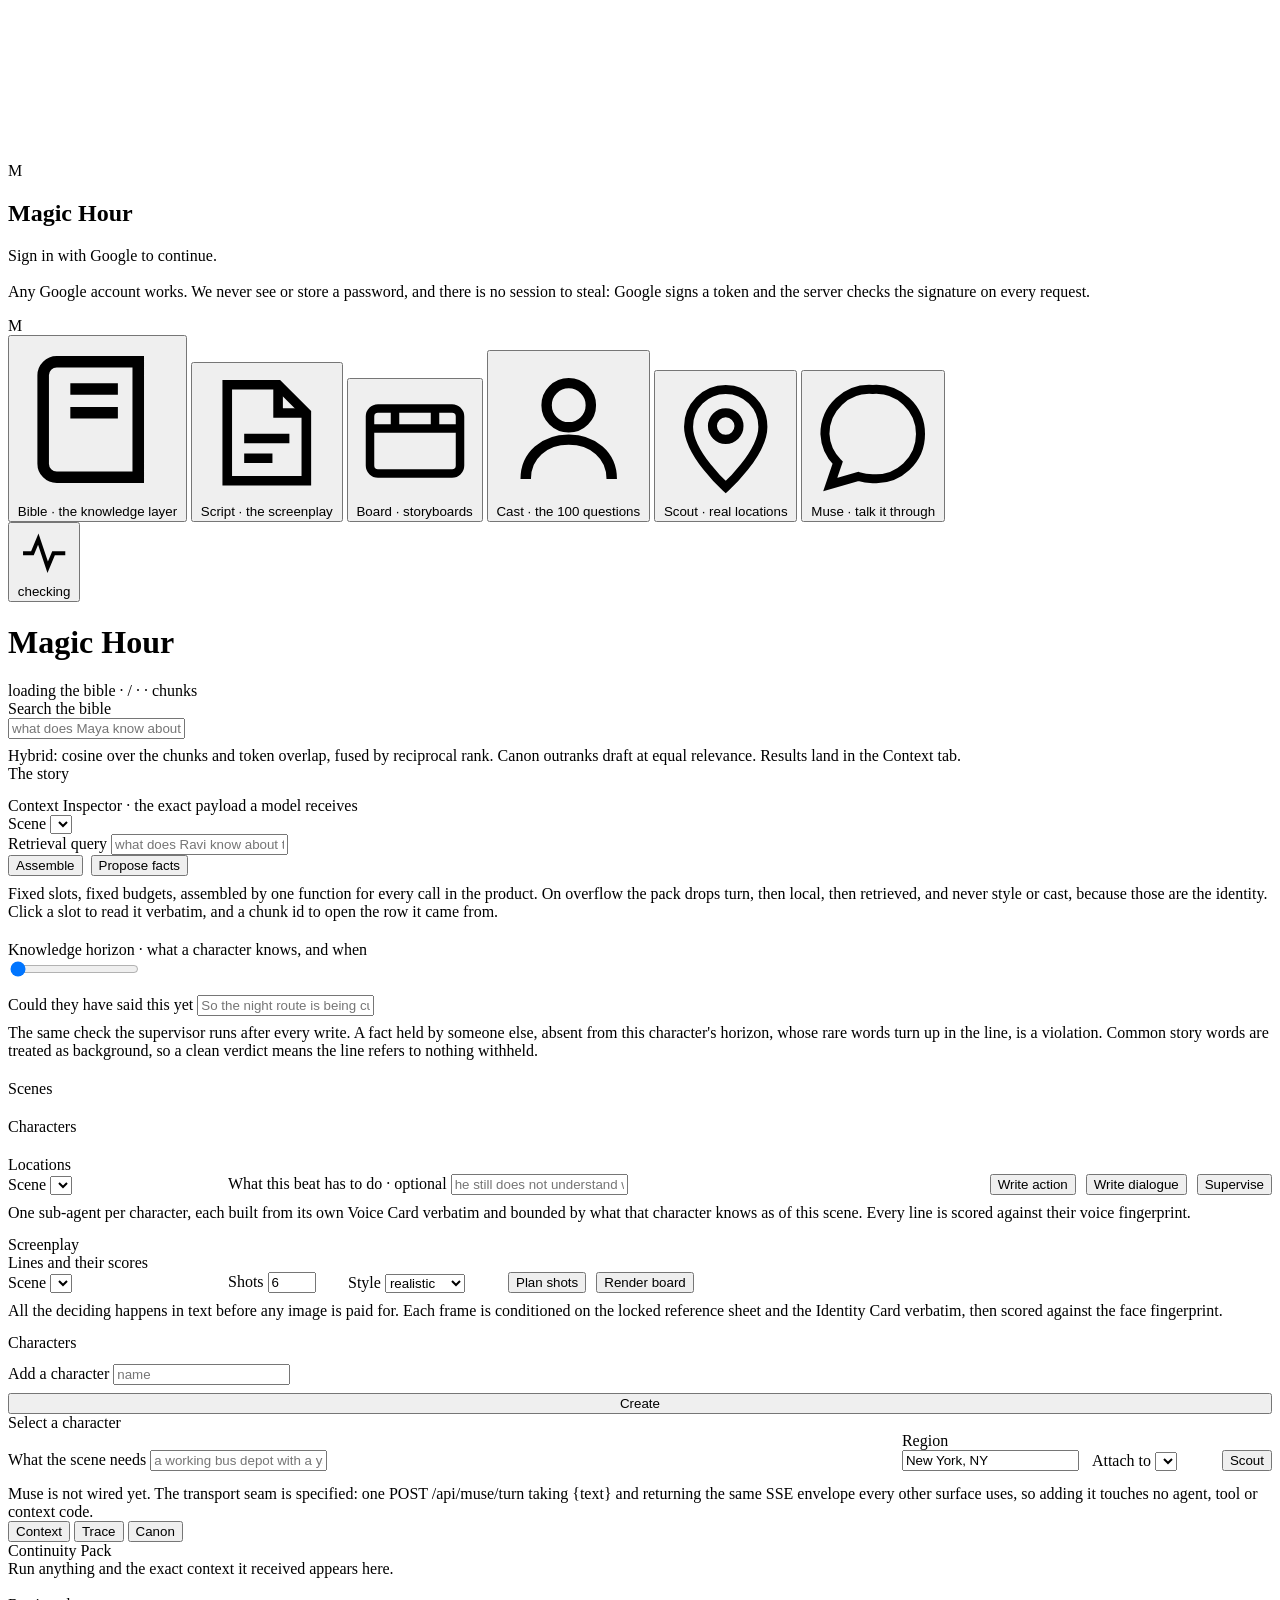
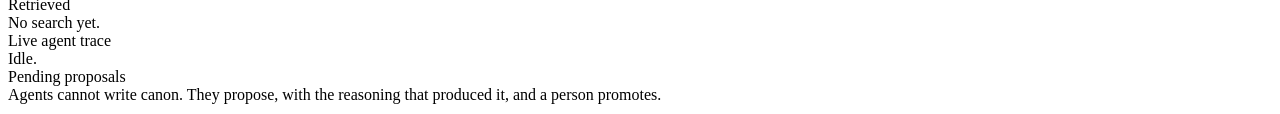
==== backend/app/static/index.html @ 06ef75f6 "Put the knowledge horizon on screen, and let anyone test a line against it The horizon had a working" ====
<!doctype html>
<html lang="en">
<head>
<meta charset="utf-8">
<meta name="viewport" content="width=1280">
<title>Magic Hour</title>
<link rel="stylesheet" href="/static/app.css">
<link rel="stylesheet" href="/static/bible.css">
</head>
<body>

<div id="field"></div>
<canvas id="stars"></canvas>

<!-- The sign in gate. Google only, no password field anywhere, because there is
     no password: Google signs an ID token and the server verifies it. Hidden
     entirely when GOOGLE_OAUTH_CLIENT_ID is unset, so the app still boots. -->
<div id="gate">
  <div class="gatecard">
    <div class="mark" style="margin:0 auto 18px">M</div>
    <h2>Magic Hour</h2>
    <p class="tiny muted" id="gateMsg">Sign in with Google to continue.</p>
    <div id="gbtn"></div>
    <p class="tiny faint" style="margin-top:18px">
      Any Google account works. We never see or store a password, and there is no
      session to steal: Google signs a token and the server checks the signature
      on every request.
    </p>
  </div>
</div>

<div id="shell">

  <!-- the rail. Six surfaces, one story bible. -->
  <nav id="rail">
    <div class="mark">M</div>
    <button class="tab on" data-s="bible" style="--tint:var(--bible)">
      <svg viewBox="0 0 24 24" fill="none" stroke="currentColor" stroke-width="1.7"><path d="M4 5.5A2 2 0 016 3.5h12v17H6a2 2 0 01-2-2z"/><path d="M8 7.5h7M8 11h7"/></svg>
      <span class="name">Bible · the knowledge layer</span>
    </button>
    <button class="tab" data-s="script" style="--tint:var(--script)">
      <svg viewBox="0 0 24 24" fill="none" stroke="currentColor" stroke-width="1.7"><path d="M5 3.5h9l5 5v12H5z"/><path d="M14 3.5v5h5M8 13h8M8 16.5h5"/></svg>
      <span class="name">Script · the screenplay</span>
    </button>
    <button class="tab" data-s="board" style="--tint:var(--board)">
      <svg viewBox="0 0 24 24" fill="none" stroke="currentColor" stroke-width="1.7"><rect x="3" y="5.5" width="18" height="13" rx="1.6"/><path d="M3 9.5h18M8 5.5v4M16 5.5v4"/></svg>
      <span class="name">Board · storyboards</span>
    </button>
    <button class="tab" data-s="cast" style="--tint:var(--cast)">
      <svg viewBox="0 0 24 24" fill="none" stroke="currentColor" stroke-width="1.7"><circle cx="12" cy="8.5" r="3.6"/><path d="M5 20.5c0-3.9 3.1-6.4 7-6.4s7 2.5 7 6.4"/></svg>
      <span class="name">Cast · the 100 questions</span>
    </button>
    <button class="tab" data-s="scout" style="--tint:var(--scout)">
      <svg viewBox="0 0 24 24" fill="none" stroke="currentColor" stroke-width="1.7"><path d="M12 21.5s7-6.3 7-11.4A7 7 0 005 10.1c0 5.1 7 11.4 7 11.4z"/><circle cx="12" cy="10" r="2.5"/></svg>
      <span class="name">Scout · real locations</span>
    </button>
    <button class="tab" data-s="muse" style="--tint:var(--muse)">
      <svg viewBox="0 0 24 24" fill="none" stroke="currentColor" stroke-width="1.7"><path d="M21 11.5a8.4 8.4 0 01-9 8.4 9.6 9.6 0 01-2.7-.4L4 21l1.4-4.1A8.1 8.1 0 013 11.5a8.4 8.4 0 019-8.4 8.4 8.4 0 019 8.4z"/></svg>
      <span class="name">Muse · talk it through</span>
    </button>
    <div class="spacer"></div>
    <button class="tab" id="health">
      <svg viewBox="0 0 24 24" fill="none" stroke="currentColor" stroke-width="1.7"><path d="M3 12h4l2.5-6 4 12L16 12h5"/></svg>
      <span class="name" id="healthname">checking</span>
    </button>
  </nav>

  <main id="work">
    <header class="bar">
      <h1 id="title">Magic Hour</h1>
      <span class="sub" id="logline">loading the bible</span>
      <span class="right">
        <span id="who"></span>
        <span class="chip mono" id="budget">· / ·</span>
        <span class="chip mono" id="chunks">· chunks</span>
      </span>
    </header>

    <!-- Bible ------------------------------------------------------------- -->
    <section class="surface on" data-s="bible">
      <div class="grid two" style="margin-bottom:14px">
        <div class="panel lit pad">
          <div class="eyebrow">Search the bible</div>
          <input class="f" id="q" placeholder="what does Maya know about the night route">
          <div class="tiny faint" style="margin-top:8px">
            Hybrid: cosine over the chunks and token overlap, fused by reciprocal
            rank. Canon outranks draft at equal relevance. Results land in the
            Context tab.
          </div>
        </div>
        <div class="panel pad">
          <div class="eyebrow">The story</div>
          <div id="spine" class="tiny muted"></div>
        </div>
      </div>
      <!-- The Context Inspector. Every generated line in this product comes out
           of one assembled Continuity Pack, so this is where a wrong line gets
           traced to the fact behind it rather than argued about. -->
      <div class="panel lit pad" style="margin-bottom:20px">
        <div class="eyebrow">Context Inspector · the exact payload a model receives</div>
        <div class="ci-controls">
          <div>
            <label class="lab">Scene</label>
            <select class="f" id="ciScene"></select>
          </div>
          <div>
            <label class="lab">Retrieval query</label>
            <input class="f" id="ciQuery" placeholder="what does Ravi know about the route">
          </div>
          <div style="display:flex;gap:8px">
            <button class="act" id="ciRun">Assemble</button>
            <button class="act" id="ciExtract"
              title="Read this scene and propose what it establishes. Nothing becomes canon until you promote it.">Propose facts</button>
          </div>
        </div>
        <div class="ci-cast" id="ciCast"></div>
        <div class="tiny faint" style="margin-top:9px">
          Fixed slots, fixed budgets, assembled by one function for every call in
          the product. On overflow the pack drops turn, then local, then
          retrieved, and never style or cast, because those are the identity.
          Click a slot to read it verbatim, and a chunk id to open the row it came
          from.
        </div>
        <div id="ciOut"></div>
      </div>

      <!-- The knowledge horizon. Drag the scene and watch the boundary move. -->
      <div class="panel pad" style="margin-bottom:20px">
        <div class="eyebrow">Knowledge horizon · what a character knows, and when</div>
        <div class="hz-bar">
          <div class="ci-cast" id="hzCast" style="margin-top:0"></div>
          <div class="hz-scene">
            <input type="range" id="hzScene" min="1" max="3" value="1" step="1">
            <span class="tiny faint mono" id="hzSceneLabel"></span>
          </div>
        </div>
        <div class="grid two" id="hzOut" style="margin-top:14px"></div>
        <div class="hz-check">
          <label class="lab">Could they have said this yet</label>
          <input class="f" id="hzLine"
            placeholder="So the night route is being cut at the end of the month, then.">
          <div id="hzVerdict"></div>
          <div class="tiny faint" style="margin-top:8px">
            The same check the supervisor runs after every write. A fact held by
            someone else, absent from this character's horizon, whose rare words
            turn up in the line, is a violation. Common story words are treated as
            background, so a clean verdict means the line refers to nothing
            withheld.
          </div>
        </div>
      </div>

      <div class="eyebrow">Scenes</div>
      <div class="grid cards" id="sceneCards" style="margin-bottom:20px"></div>
      <div class="eyebrow">Characters</div>
      <div class="grid cards" id="charCards" style="margin-bottom:20px"></div>
      <div class="eyebrow">Locations</div>
      <div class="grid cards" id="bibleLocs"></div>
    </section>

    <!-- Script ------------------------------------------------------------ -->
    <section class="surface" data-s="script">
      <div class="panel pad" style="margin-bottom:14px">
        <div style="display:flex;gap:10px;align-items:flex-end">
          <div style="width:210px">
            <label class="lab">Scene</label>
            <select class="f" id="scScene"></select>
          </div>
          <div style="flex:1">
            <label class="lab">What this beat has to do · optional</label>
            <input class="f" id="scIntent" placeholder="he still does not understand what he has lost">
          </div>
          <button class="act" id="btnAction">Write action</button>
          <button class="act primary" id="btnDialogue">Write dialogue</button>
          <button class="act" id="btnSupervise">Supervise</button>
        </div>
        <div class="tiny faint" style="margin-top:9px">
          One sub-agent per character, each built from its own Voice Card verbatim
          and bounded by what that character knows as of this scene. Every line is
          scored against their voice fingerprint.
        </div>
      </div>
      <div class="grid" style="grid-template-columns:1fr 300px">
        <div>
          <div class="eyebrow">Screenplay</div>
          <div class="script" id="pages"></div>
        </div>
        <div>
          <div class="eyebrow">Lines and their scores</div>
          <div id="lines"></div>
        </div>
      </div>
    </section>

    <!-- Board ------------------------------------------------------------- -->
    <section class="surface" data-s="board">
      <div class="panel pad" style="margin-bottom:14px">
        <div style="display:flex;gap:10px;align-items:flex-end">
          <div style="width:210px">
            <label class="lab">Scene</label>
            <select class="f" id="bdScene"></select>
          </div>
          <div style="width:110px">
            <label class="lab">Shots</label>
            <input class="f" id="bdCount" type="number" value="6" min="1" max="12">
          </div>
          <div style="width:150px">
            <label class="lab">Style</label>
            <select class="f" id="bdStyle">
              <option value="realistic">realistic</option>
              <option value="animation">animation</option>
              <option value="pencil">pencil</option>
            </select>
          </div>
          <button class="act" id="btnPlan">Plan shots</button>
          <button class="act primary" id="btnRender">Render board</button>
        </div>
        <div class="tiny faint" style="margin-top:9px">
          All the deciding happens in text before any image is paid for. Each
          frame is conditioned on the locked reference sheet and the Identity Card
          verbatim, then scored against the face fingerprint.
        </div>
      </div>
      <div class="grid frames" id="board"></div>
    </section>

    <!-- Cast -------------------------------------------------------------- -->
    <section class="surface" data-s="cast">
      <div class="grid" style="grid-template-columns:290px 1fr">
        <div>
          <div class="eyebrow">Characters</div>
          <div id="castList"></div>
          <div class="panel pad" style="margin-top:12px">
            <label class="lab">Add a character</label>
            <input class="f" id="newName" placeholder="name">
            <button class="act" id="btnAddChar" style="margin-top:8px;width:100%">Create</button>
          </div>
        </div>
        <div>
          <div class="eyebrow" id="castWho">Select a character</div>
          <div id="castDetail"></div>
        </div>
      </div>
    </section>

    <!-- Scout ------------------------------------------------------------- -->
    <section class="surface" data-s="scout">
      <div class="panel pad" style="margin-bottom:14px">
        <div style="display:flex;gap:10px;align-items:flex-end">
          <div style="flex:1">
            <label class="lab">What the scene needs</label>
            <input class="f" id="scoutNeed" placeholder="a working bus depot with a yard you can shoot at night">
          </div>
          <div style="width:180px">
            <label class="lab">Region</label>
            <input class="f" id="scoutRegion" value="New York, NY">
          </div>
          <div style="width:120px">
            <label class="lab">Attach to</label>
            <select class="f" id="scoutScene"></select>
          </div>
          <button class="act primary" id="btnScout">Scout</button>
        </div>
      </div>
      <div class="grid cards" id="locs"></div>
    </section>

    <!-- Muse -------------------------------------------------------------- -->
    <section class="surface" data-s="muse">
      <div class="empty">
        Muse is not wired yet. The transport seam is specified: one
        <span class="mono">POST /api/muse/turn</span> taking <span class="mono">{text}</span>
        and returning the same SSE envelope every other surface uses, so adding it
        touches no agent, tool or context code.
      </div>
    </section>
  </main>

  <!-- the inspector ----------------------------------------------------- -->
  <aside id="inspector">
    <div id="itabs">
      <button class="on" data-i="ctx">Context</button>
      <button data-i="trace">Trace</button>
      <button data-i="canon">Canon</button>
    </div>
    <div class="ipane on" data-i="ctx">
      <div class="eyebrow">Continuity Pack</div>
      <div id="slots" class="faint tiny">Run anything and the exact context it received appears here.</div>
      <div class="eyebrow" style="margin-top:18px">Retrieved</div>
      <div id="hits" class="faint tiny">No search yet.</div>
    </div>
    <div class="ipane" data-i="trace">
      <div class="eyebrow">Live agent trace</div>
      <div id="trace" class="faint tiny">Idle.</div>
    </div>
    <div class="ipane" data-i="canon">
      <div class="eyebrow">Pending proposals</div>
      <div class="tiny faint" style="margin-bottom:10px">
        Agents cannot write canon. They propose, with the reasoning that produced
        it, and a person promotes.
      </div>
      <div id="canon"></div>
    </div>
  </aside>

</div>

<script src="/static/app.js"></script>
<script src="/static/bible.js"></script>
</body>
</html>
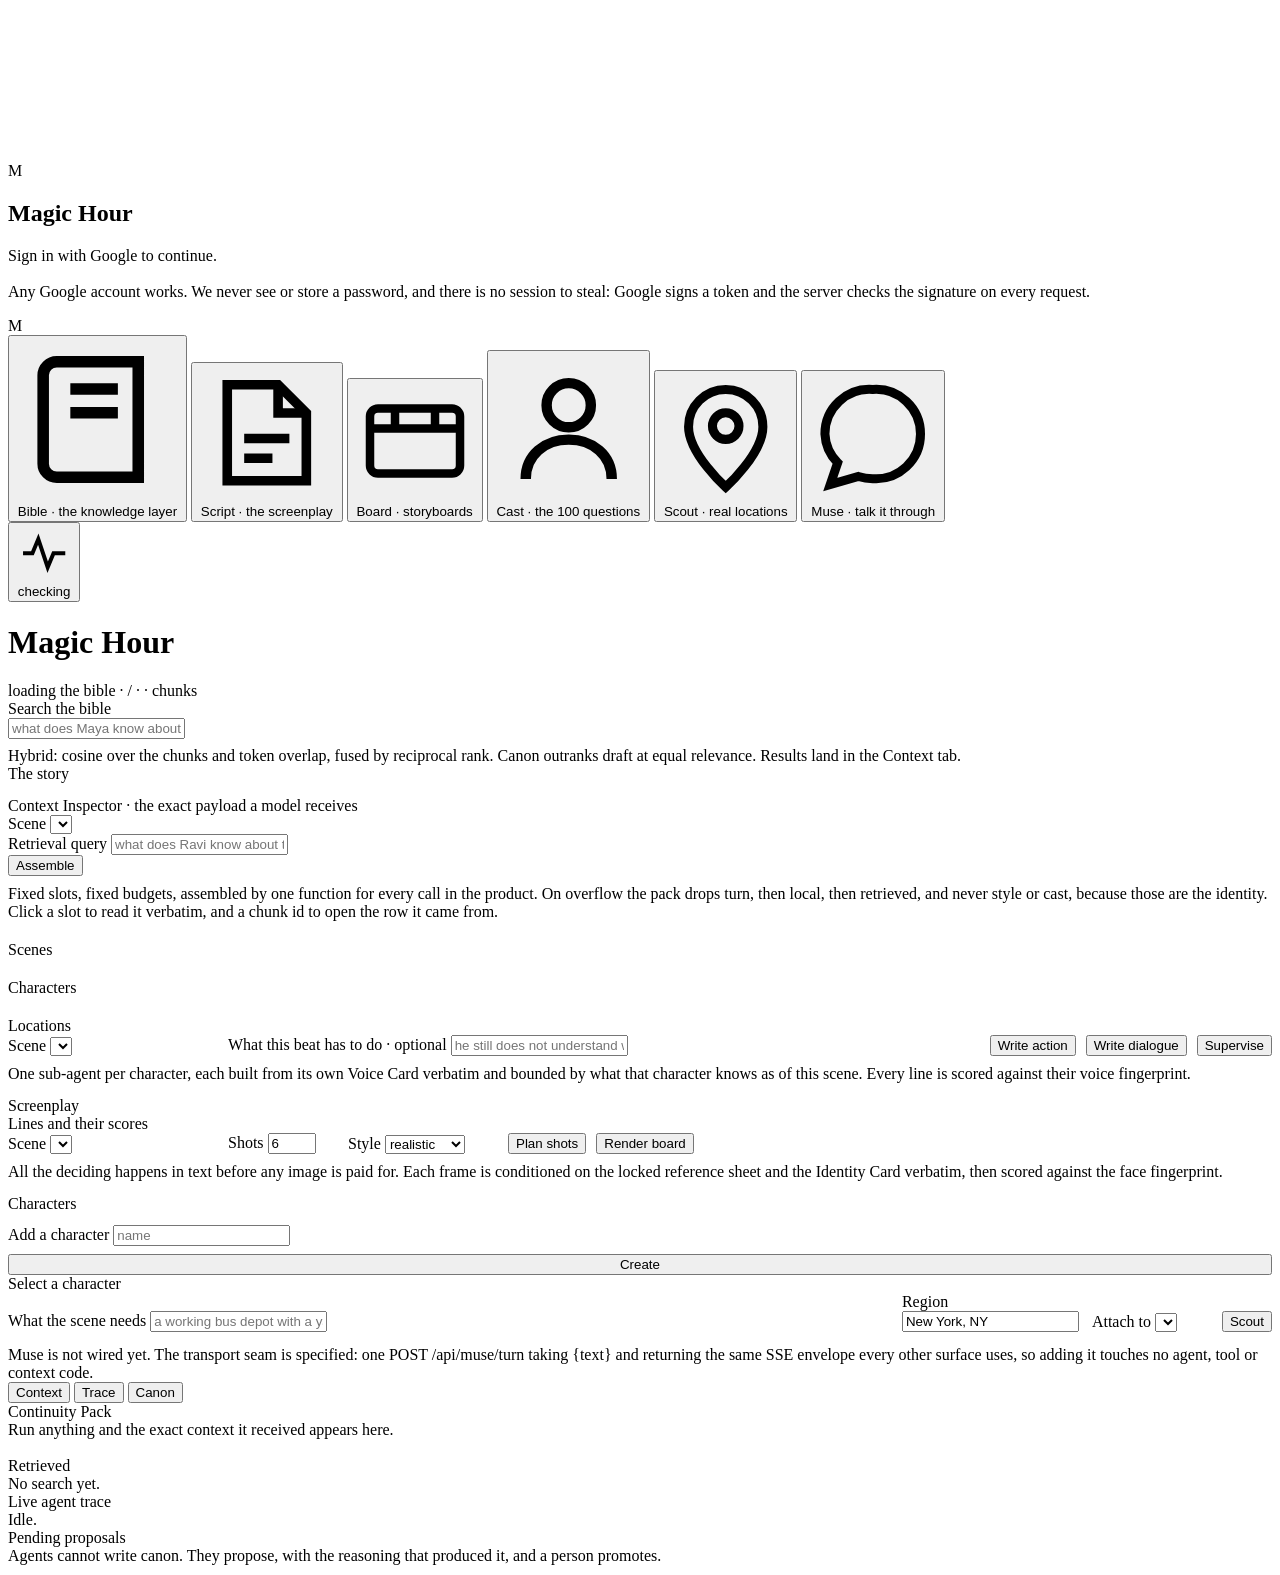
==== commit 712f3dc0: "Google Sign-In. Any Google account, no passwords, no session store The whole mechanism is three step" ====
--- a/backend/app/static/index.html
+++ b/backend/app/static/index.html
@@ -107,11 +107,7 @@
             <label class="lab">Retrieval query</label>
             <input class="f" id="ciQuery" placeholder="what does Ravi know about the route">
           </div>
-          <div style="display:flex;gap:8px">
-            <button class="act" id="ciRun">Assemble</button>
-            <button class="act" id="ciExtract"
-              title="Read this scene and propose what it establishes. Nothing becomes canon until you promote it.">Propose facts</button>
-          </div>
+          <button class="act" id="ciRun">Assemble</button>
         </div>
         <div class="ci-cast" id="ciCast"></div>
         <div class="tiny faint" style="margin-top:9px">
@@ -124,32 +120,6 @@
         <div id="ciOut"></div>
       </div>
 
-      <!-- The knowledge horizon. Drag the scene and watch the boundary move. -->
-      <div class="panel pad" style="margin-bottom:20px">
-        <div class="eyebrow">Knowledge horizon · what a character knows, and when</div>
-        <div class="hz-bar">
-          <div class="ci-cast" id="hzCast" style="margin-top:0"></div>
-          <div class="hz-scene">
-            <input type="range" id="hzScene" min="1" max="3" value="1" step="1">
-            <span class="tiny faint mono" id="hzSceneLabel"></span>
-          </div>
-        </div>
-        <div class="grid two" id="hzOut" style="margin-top:14px"></div>
-        <div class="hz-check">
-          <label class="lab">Could they have said this yet</label>
-          <input class="f" id="hzLine"
-            placeholder="So the night route is being cut at the end of the month, then.">
-          <div id="hzVerdict"></div>
-          <div class="tiny faint" style="margin-top:8px">
-            The same check the supervisor runs after every write. A fact held by
-            someone else, absent from this character's horizon, whose rare words
-            turn up in the line, is a violation. Common story words are treated as
-            background, so a clean verdict means the line refers to nothing
-            withheld.
-          </div>
-        </div>
-      </div>
-
       <div class="eyebrow">Scenes</div>
       <div class="grid cards" id="sceneCards" style="margin-bottom:20px"></div>
       <div class="eyebrow">Characters</div>
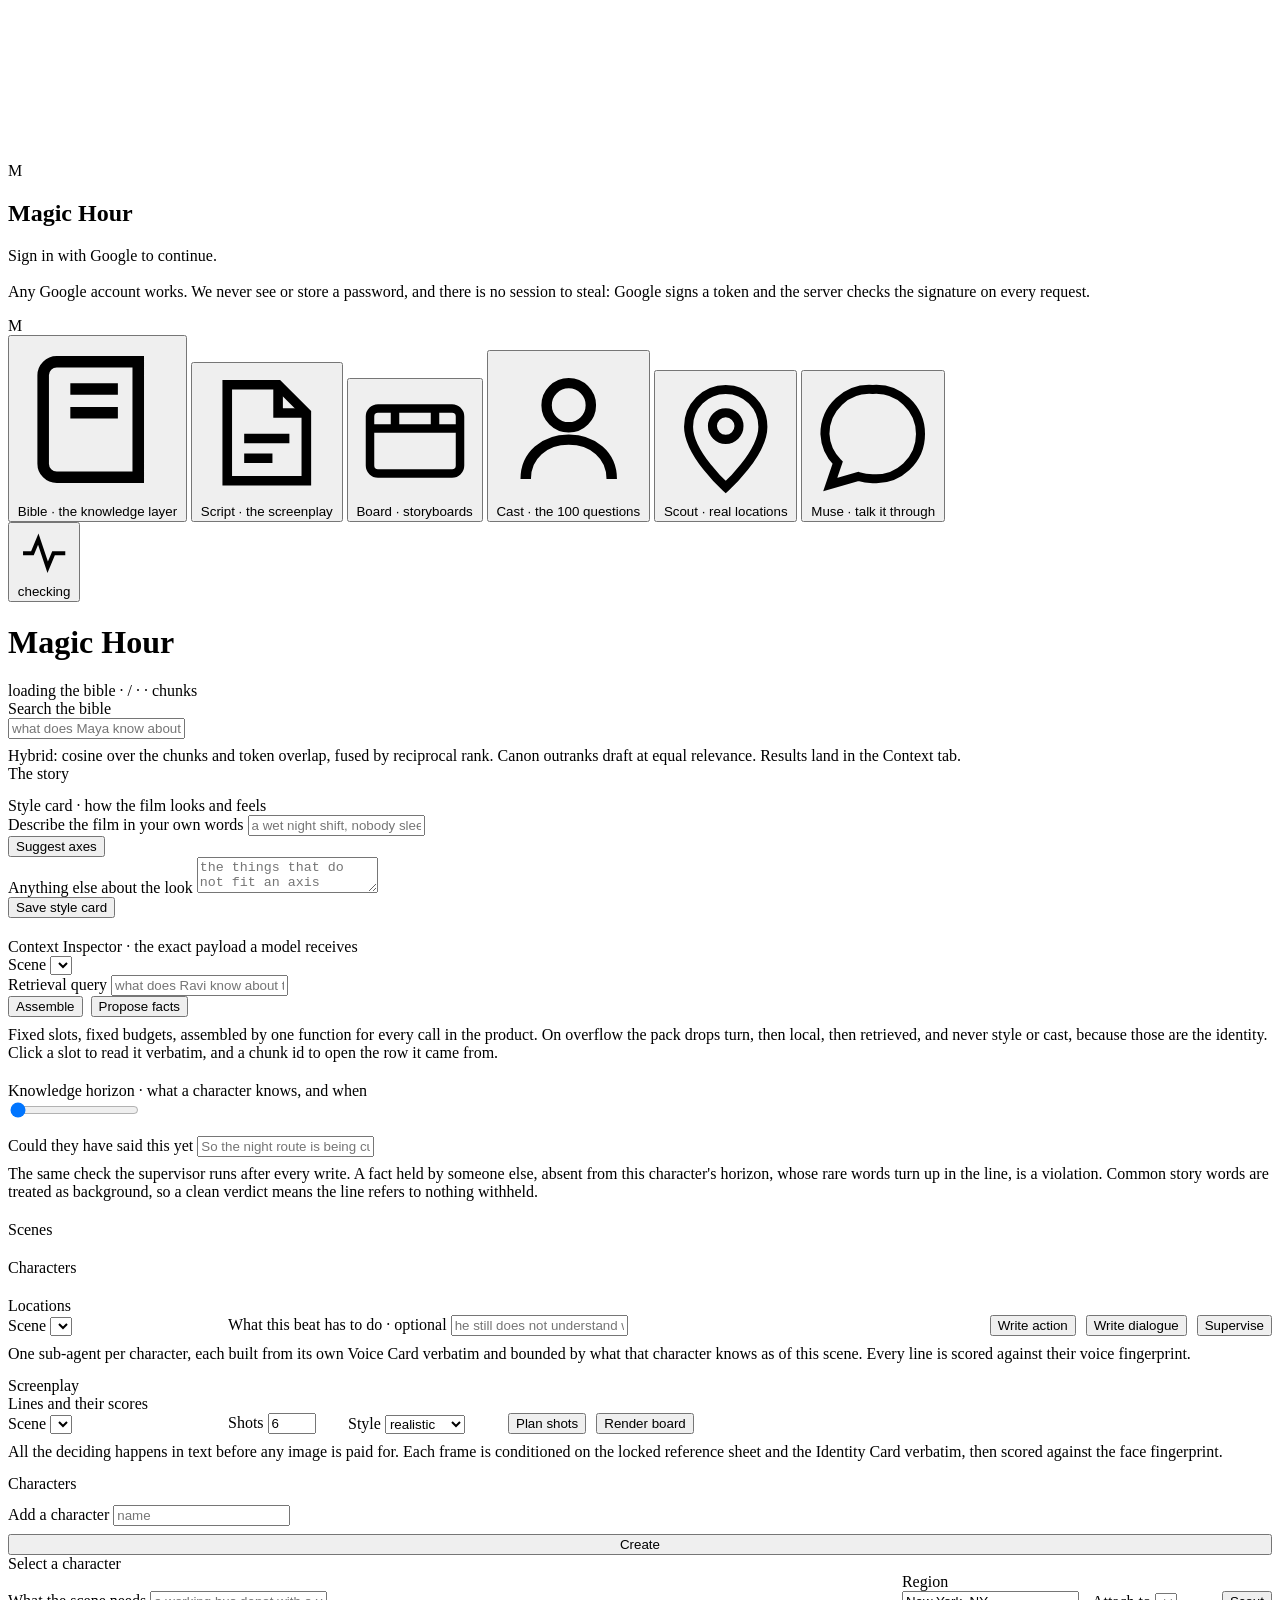
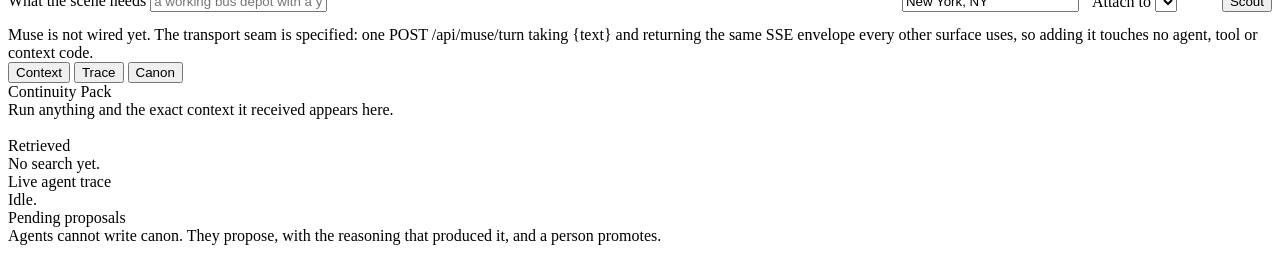
==== commit b17cf547: "Ask the filmmaker for the style, instead of assuming the seed wrote it Characters get a hundred ques" ====
--- a/backend/app/static/index.html
+++ b/backend/app/static/index.html
@@ -93,6 +93,28 @@
           <div id="spine" class="tiny muted"></div>
         </div>
       </div>
+      <!-- The Style Card. Asked once, pasted verbatim into every image and every
+           line, and never dropped from the pack. -->
+      <div class="panel pad" style="margin-bottom:20px">
+        <div class="eyebrow">Style card · how the film looks and feels</div>
+        <div class="st-ask">
+          <div style="flex:1">
+            <label class="lab">Describe the film in your own words</label>
+            <input class="f" id="stAsk"
+              placeholder="a wet night shift, nobody sleeping, everything lit by the machines">
+          </div>
+          <button class="act" id="stCompile">Suggest axes</button>
+        </div>
+        <div class="st-grid" id="stAxes"></div>
+        <label class="lab" style="margin-top:12px">Anything else about the look</label>
+        <textarea class="f" id="stLook" rows="2"
+          placeholder="the things that do not fit an axis"></textarea>
+        <div class="st-foot">
+          <button class="act primary" id="stSave">Save style card</button>
+          <div class="tiny" id="stStatus"></div>
+        </div>
+      </div>
+
       <!-- The Context Inspector. Every generated line in this product comes out
            of one assembled Continuity Pack, so this is where a wrong line gets
            traced to the fact behind it rather than argued about. -->
@@ -107,7 +129,11 @@
             <label class="lab">Retrieval query</label>
             <input class="f" id="ciQuery" placeholder="what does Ravi know about the route">
           </div>
-          <button class="act" id="ciRun">Assemble</button>
+          <div style="display:flex;gap:8px">
+            <button class="act" id="ciRun">Assemble</button>
+            <button class="act" id="ciExtract"
+              title="Read this scene and propose what it establishes. Nothing becomes canon until you promote it.">Propose facts</button>
+          </div>
         </div>
         <div class="ci-cast" id="ciCast"></div>
         <div class="tiny faint" style="margin-top:9px">
@@ -118,6 +144,32 @@
           from.
         </div>
         <div id="ciOut"></div>
+      </div>
+
+      <!-- The knowledge horizon. Drag the scene and watch the boundary move. -->
+      <div class="panel pad" style="margin-bottom:20px">
+        <div class="eyebrow">Knowledge horizon · what a character knows, and when</div>
+        <div class="hz-bar">
+          <div class="ci-cast" id="hzCast" style="margin-top:0"></div>
+          <div class="hz-scene">
+            <input type="range" id="hzScene" min="1" max="3" value="1" step="1">
+            <span class="tiny faint mono" id="hzSceneLabel"></span>
+          </div>
+        </div>
+        <div class="grid two" id="hzOut" style="margin-top:14px"></div>
+        <div class="hz-check">
+          <label class="lab">Could they have said this yet</label>
+          <input class="f" id="hzLine"
+            placeholder="So the night route is being cut at the end of the month, then.">
+          <div id="hzVerdict"></div>
+          <div class="tiny faint" style="margin-top:8px">
+            The same check the supervisor runs after every write. A fact held by
+            someone else, absent from this character's horizon, whose rare words
+            turn up in the line, is a violation. Common story words are treated as
+            background, so a clean verdict means the line refers to nothing
+            withheld.
+          </div>
+        </div>
       </div>
 
       <div class="eyebrow">Scenes</div>
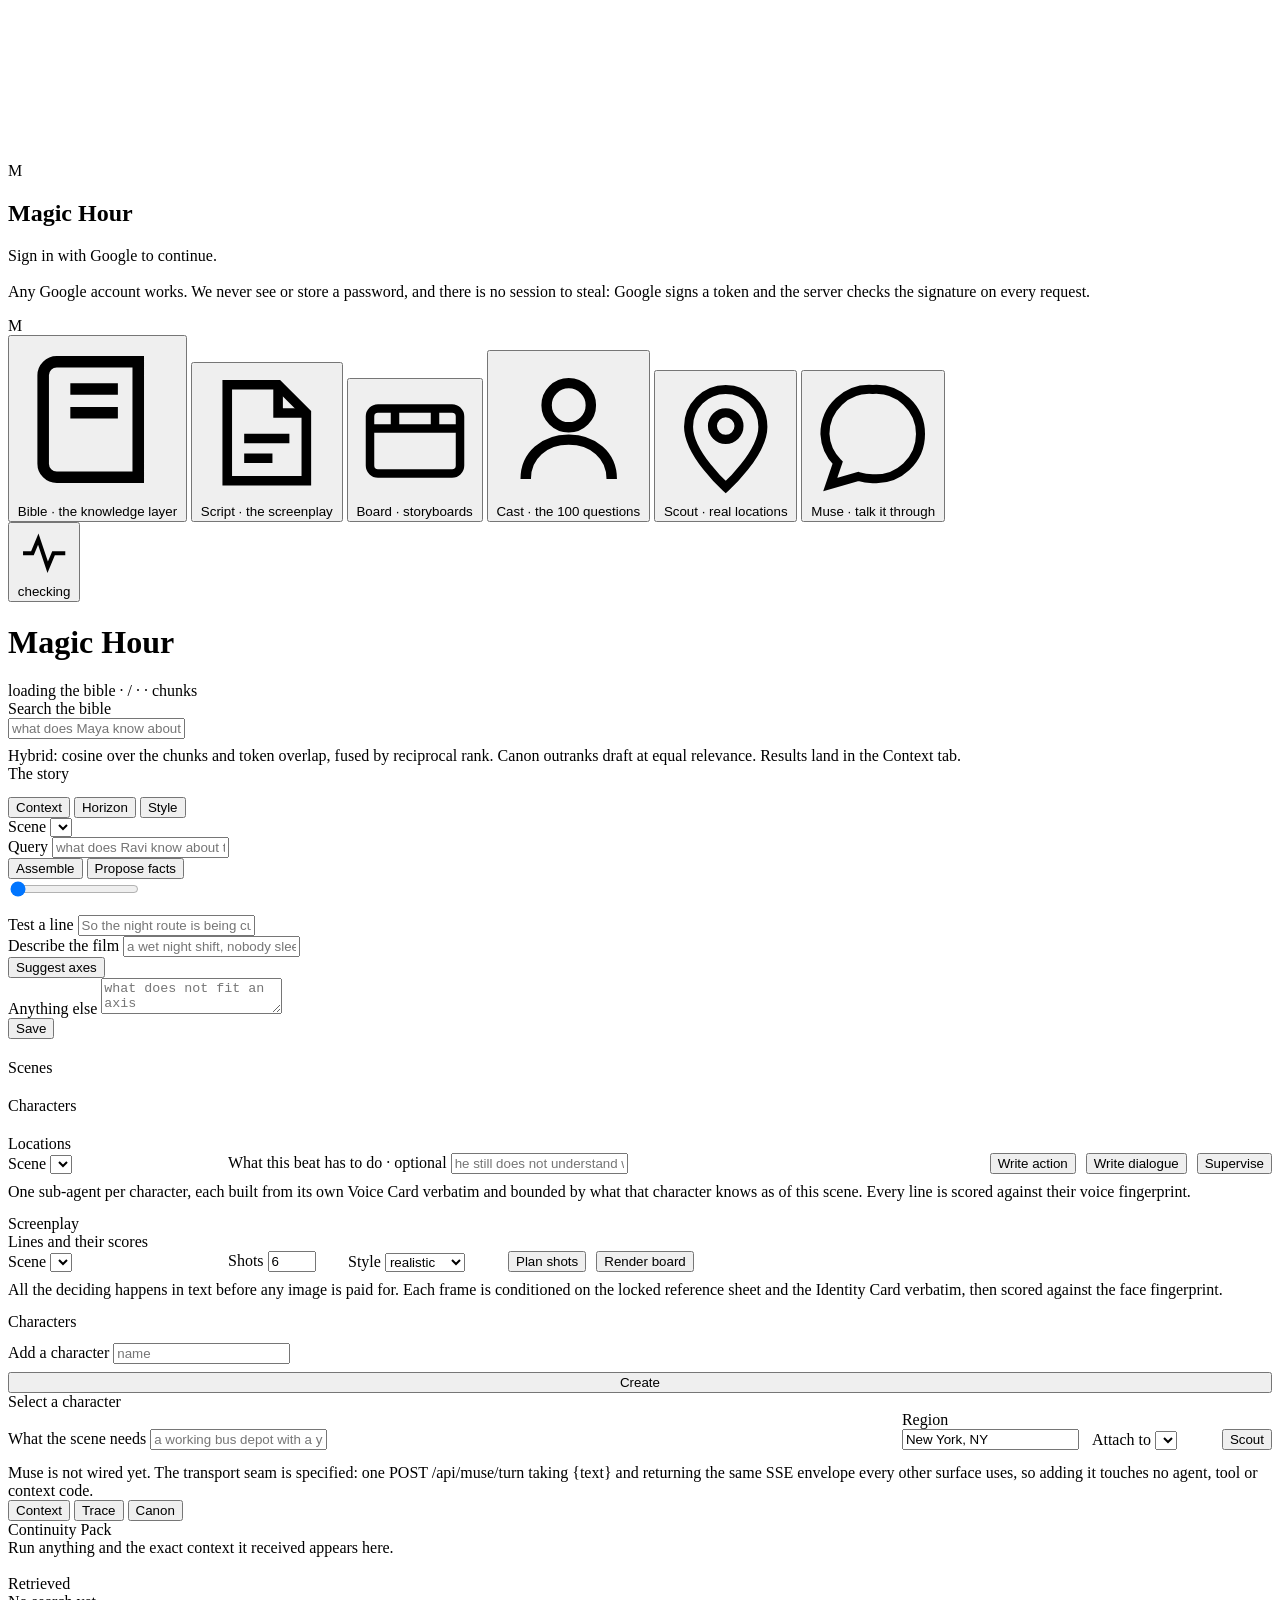
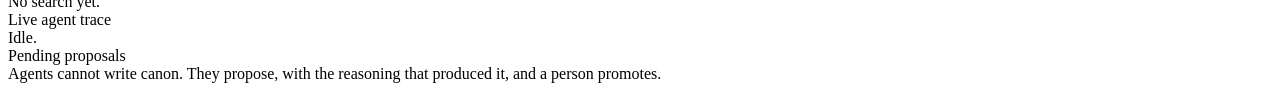
==== commit c2b55074: "Clean up the Bible tab: one tool at a time, and far less prose Three dense panels stacked down the p" ====
--- a/backend/app/static/index.html
+++ b/backend/app/static/index.html
@@ -93,81 +93,73 @@
           <div id="spine" class="tiny muted"></div>
         </div>
       </div>
-      <!-- The Style Card. Asked once, pasted verbatim into every image and every
-           line, and never dropped from the pack. -->
-      <div class="panel pad" style="margin-bottom:20px">
-        <div class="eyebrow">Style card · how the film looks and feels</div>
-        <div class="st-ask">
-          <div style="flex:1">
-            <label class="lab">Describe the film in your own words</label>
-            <input class="f" id="stAsk"
-              placeholder="a wet night shift, nobody sleeping, everything lit by the machines">
-          </div>
-          <button class="act" id="stCompile">Suggest axes</button>
-        </div>
-        <div class="st-grid" id="stAxes"></div>
-        <label class="lab" style="margin-top:12px">Anything else about the look</label>
-        <textarea class="f" id="stLook" rows="2"
-          placeholder="the things that do not fit an axis"></textarea>
-        <div class="st-foot">
-          <button class="act primary" id="stSave">Save style card</button>
-          <div class="tiny" id="stStatus"></div>
-        </div>
-      </div>
-
-      <!-- The Context Inspector. Every generated line in this product comes out
-           of one assembled Continuity Pack, so this is where a wrong line gets
-           traced to the fact behind it rather than argued about. -->
-      <div class="panel lit pad" style="margin-bottom:20px">
-        <div class="eyebrow">Context Inspector · the exact payload a model receives</div>
-        <div class="ci-controls">
-          <div>
-            <label class="lab">Scene</label>
-            <select class="f" id="ciScene"></select>
-          </div>
-          <div>
-            <label class="lab">Retrieval query</label>
-            <input class="f" id="ciQuery" placeholder="what does Ravi know about the route">
-          </div>
-          <div style="display:flex;gap:8px">
-            <button class="act" id="ciRun">Assemble</button>
-            <button class="act" id="ciExtract"
-              title="Read this scene and propose what it establishes. Nothing becomes canon until you promote it.">Propose facts</button>
-          </div>
-        </div>
-        <div class="ci-cast" id="ciCast"></div>
-        <div class="tiny faint" style="margin-top:9px">
-          Fixed slots, fixed budgets, assembled by one function for every call in
-          the product. On overflow the pack drops turn, then local, then
-          retrieved, and never style or cast, because those are the identity.
-          Click a slot to read it verbatim, and a chunk id to open the row it came
-          from.
-        </div>
-        <div id="ciOut"></div>
-      </div>
-
-      <!-- The knowledge horizon. Drag the scene and watch the boundary move. -->
-      <div class="panel pad" style="margin-bottom:20px">
-        <div class="eyebrow">Knowledge horizon · what a character knows, and when</div>
-        <div class="hz-bar">
-          <div class="ci-cast" id="hzCast" style="margin-top:0"></div>
-          <div class="hz-scene">
-            <input type="range" id="hzScene" min="1" max="3" value="1" step="1">
-            <span class="tiny faint mono" id="hzSceneLabel"></span>
-          </div>
-        </div>
-        <div class="grid two" id="hzOut" style="margin-top:14px"></div>
-        <div class="hz-check">
-          <label class="lab">Could they have said this yet</label>
-          <input class="f" id="hzLine"
-            placeholder="So the night route is being cut at the end of the month, then.">
-          <div id="hzVerdict"></div>
-          <div class="tiny faint" style="margin-top:8px">
-            The same check the supervisor runs after every write. A fact held by
-            someone else, absent from this character's horizon, whose rare words
-            turn up in the line, is a violation. Common story words are treated as
-            background, so a clean verdict means the line refers to nothing
-            withheld.
+      <!-- Three tools, one at a time. Stacked they were a wall of panels, and
+           the point of each one is lost if you have to scroll past the other
+           two to find it. -->
+      <div class="panel pad tools" style="margin-bottom:20px">
+        <div class="seg" id="toolSeg">
+          <button class="on" data-t="ctx">Context</button>
+          <button data-t="horizon">Horizon</button>
+          <button data-t="style">Style</button>
+          <span class="seg-note" id="toolNote"></span>
+        </div>
+
+        <!-- Context. The exact payload a model receives. -->
+        <div class="tool on" data-t="ctx">
+          <div class="ci-controls">
+            <div>
+              <label class="lab">Scene</label>
+              <select class="f" id="ciScene"></select>
+            </div>
+            <div>
+              <label class="lab">Query</label>
+              <input class="f" id="ciQuery" placeholder="what does Ravi know about the route">
+            </div>
+            <div class="btns">
+              <button class="act" id="ciRun">Assemble</button>
+              <button class="act" id="ciExtract"
+                title="Read this scene and propose what it establishes. Nothing becomes canon until you promote it.">Propose facts</button>
+            </div>
+          </div>
+          <div class="ci-cast" id="ciCast"></div>
+          <div id="ciOut"></div>
+        </div>
+
+        <!-- Horizon. Drag the scene and watch the boundary move. -->
+        <div class="tool" data-t="horizon">
+          <div class="hz-bar">
+            <div class="ci-cast" id="hzCast" style="margin-top:0"></div>
+            <div class="hz-scene">
+              <input type="range" id="hzScene" min="1" max="3" value="1" step="1">
+              <span class="tiny faint mono" id="hzSceneLabel"></span>
+            </div>
+          </div>
+          <div class="grid two" id="hzOut" style="margin-top:14px"></div>
+          <div class="hz-check">
+            <label class="lab">Test a line</label>
+            <input class="f" id="hzLine"
+              placeholder="So the night route is being cut at the end of the month, then.">
+            <div id="hzVerdict"></div>
+          </div>
+        </div>
+
+        <!-- Style. Asked once, pasted verbatim into every image and every line. -->
+        <div class="tool" data-t="style">
+          <div class="st-ask">
+            <div style="flex:1">
+              <label class="lab">Describe the film</label>
+              <input class="f" id="stAsk"
+                placeholder="a wet night shift, nobody sleeping, everything lit by the machines">
+            </div>
+            <button class="act" id="stCompile">Suggest axes</button>
+          </div>
+          <div class="st-grid" id="stAxes"></div>
+          <label class="lab" style="margin-top:14px">Anything else</label>
+          <textarea class="f" id="stLook" rows="2"
+            placeholder="what does not fit an axis"></textarea>
+          <div class="st-foot">
+            <button class="act primary" id="stSave">Save</button>
+            <div class="tiny" id="stStatus"></div>
           </div>
         </div>
       </div>
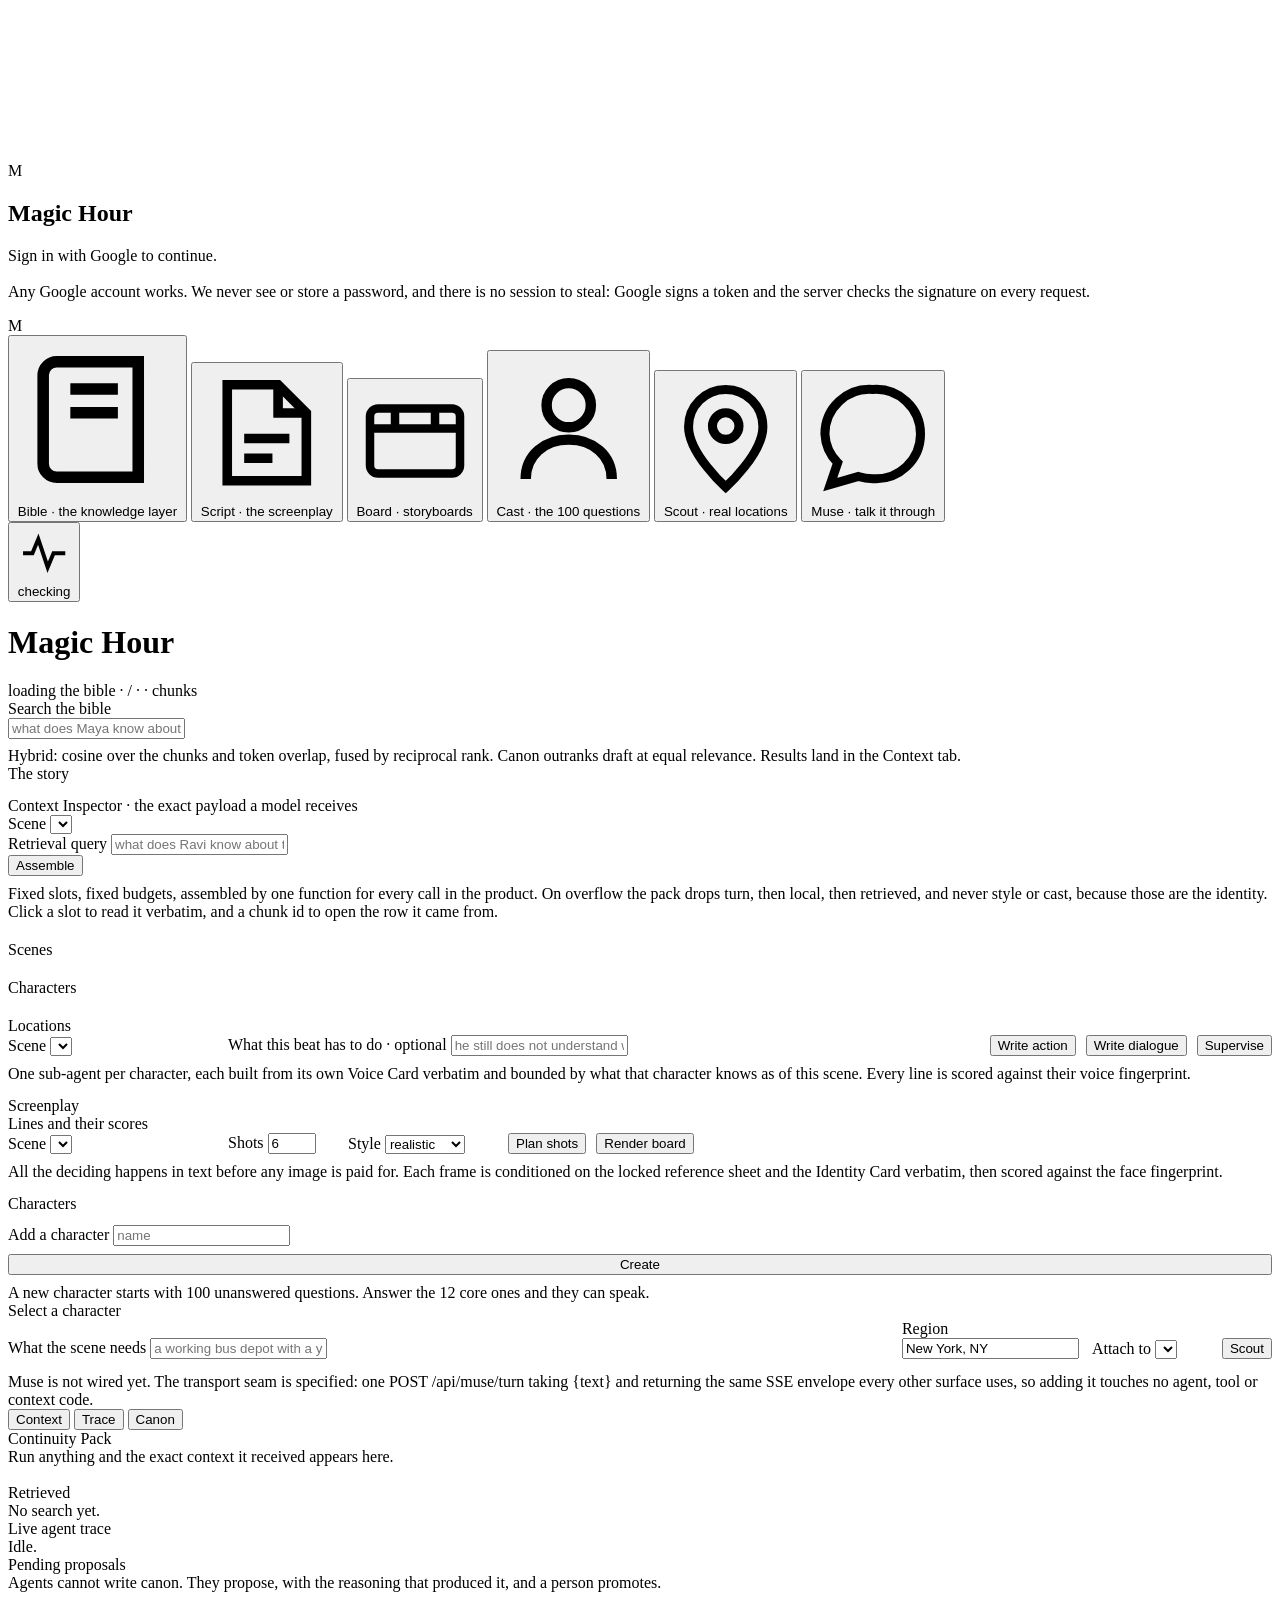
==== commit 9e7b3942: "The character builder: 100 questions, the 12 core as the gate The Cast tab asked five questions at a" ====
--- a/backend/app/static/index.html
+++ b/backend/app/static/index.html
@@ -6,6 +6,7 @@
 <title>Magic Hour</title>
 <link rel="stylesheet" href="/static/app.css">
 <link rel="stylesheet" href="/static/bible.css">
+<link rel="stylesheet" href="/static/builder.css">
 </head>
 <body>
 
@@ -93,75 +94,31 @@
           <div id="spine" class="tiny muted"></div>
         </div>
       </div>
-      <!-- Three tools, one at a time. Stacked they were a wall of panels, and
-           the point of each one is lost if you have to scroll past the other
-           two to find it. -->
-      <div class="panel pad tools" style="margin-bottom:20px">
-        <div class="seg" id="toolSeg">
-          <button class="on" data-t="ctx">Context</button>
-          <button data-t="horizon">Horizon</button>
-          <button data-t="style">Style</button>
-          <span class="seg-note" id="toolNote"></span>
-        </div>
-
-        <!-- Context. The exact payload a model receives. -->
-        <div class="tool on" data-t="ctx">
-          <div class="ci-controls">
-            <div>
-              <label class="lab">Scene</label>
-              <select class="f" id="ciScene"></select>
-            </div>
-            <div>
-              <label class="lab">Query</label>
-              <input class="f" id="ciQuery" placeholder="what does Ravi know about the route">
-            </div>
-            <div class="btns">
-              <button class="act" id="ciRun">Assemble</button>
-              <button class="act" id="ciExtract"
-                title="Read this scene and propose what it establishes. Nothing becomes canon until you promote it.">Propose facts</button>
-            </div>
-          </div>
-          <div class="ci-cast" id="ciCast"></div>
-          <div id="ciOut"></div>
-        </div>
-
-        <!-- Horizon. Drag the scene and watch the boundary move. -->
-        <div class="tool" data-t="horizon">
-          <div class="hz-bar">
-            <div class="ci-cast" id="hzCast" style="margin-top:0"></div>
-            <div class="hz-scene">
-              <input type="range" id="hzScene" min="1" max="3" value="1" step="1">
-              <span class="tiny faint mono" id="hzSceneLabel"></span>
-            </div>
-          </div>
-          <div class="grid two" id="hzOut" style="margin-top:14px"></div>
-          <div class="hz-check">
-            <label class="lab">Test a line</label>
-            <input class="f" id="hzLine"
-              placeholder="So the night route is being cut at the end of the month, then.">
-            <div id="hzVerdict"></div>
-          </div>
-        </div>
-
-        <!-- Style. Asked once, pasted verbatim into every image and every line. -->
-        <div class="tool" data-t="style">
-          <div class="st-ask">
-            <div style="flex:1">
-              <label class="lab">Describe the film</label>
-              <input class="f" id="stAsk"
-                placeholder="a wet night shift, nobody sleeping, everything lit by the machines">
-            </div>
-            <button class="act" id="stCompile">Suggest axes</button>
-          </div>
-          <div class="st-grid" id="stAxes"></div>
-          <label class="lab" style="margin-top:14px">Anything else</label>
-          <textarea class="f" id="stLook" rows="2"
-            placeholder="what does not fit an axis"></textarea>
-          <div class="st-foot">
-            <button class="act primary" id="stSave">Save</button>
-            <div class="tiny" id="stStatus"></div>
-          </div>
-        </div>
+      <!-- The Context Inspector. Every generated line in this product comes out
+           of one assembled Continuity Pack, so this is where a wrong line gets
+           traced to the fact behind it rather than argued about. -->
+      <div class="panel lit pad" style="margin-bottom:20px">
+        <div class="eyebrow">Context Inspector · the exact payload a model receives</div>
+        <div class="ci-controls">
+          <div>
+            <label class="lab">Scene</label>
+            <select class="f" id="ciScene"></select>
+          </div>
+          <div>
+            <label class="lab">Retrieval query</label>
+            <input class="f" id="ciQuery" placeholder="what does Ravi know about the route">
+          </div>
+          <button class="act" id="ciRun">Assemble</button>
+        </div>
+        <div class="ci-cast" id="ciCast"></div>
+        <div class="tiny faint" style="margin-top:9px">
+          Fixed slots, fixed budgets, assembled by one function for every call in
+          the product. On overflow the pack drops turn, then local, then
+          retrieved, and never style or cast, because those are the identity.
+          Click a slot to read it verbatim, and a chunk id to open the row it came
+          from.
+        </div>
+        <div id="ciOut"></div>
       </div>
 
       <div class="eyebrow">Scenes</div>
@@ -238,7 +195,9 @@
       <div class="grid frames" id="board"></div>
     </section>
 
-    <!-- Cast -------------------------------------------------------------- -->
+    <!-- Cast · the character builder --------------------------------------
+         The 100 questions live here. Everything below #castDetail is drawn by
+         builder.js, which owns the interview and nothing else. -->
     <section class="surface" data-s="cast">
       <div class="grid" style="grid-template-columns:290px 1fr">
         <div>
@@ -248,6 +207,10 @@
             <label class="lab">Add a character</label>
             <input class="f" id="newName" placeholder="name">
             <button class="act" id="btnAddChar" style="margin-top:8px;width:100%">Create</button>
+            <div class="tiny faint" style="margin-top:9px">
+              A new character starts with 100 unanswered questions. Answer the 12
+              core ones and they can speak.
+            </div>
           </div>
         </div>
         <div>
@@ -321,5 +284,6 @@
 
 <script src="/static/app.js"></script>
 <script src="/static/bible.js"></script>
+<script src="/static/builder.js"></script>
 </body>
 </html>
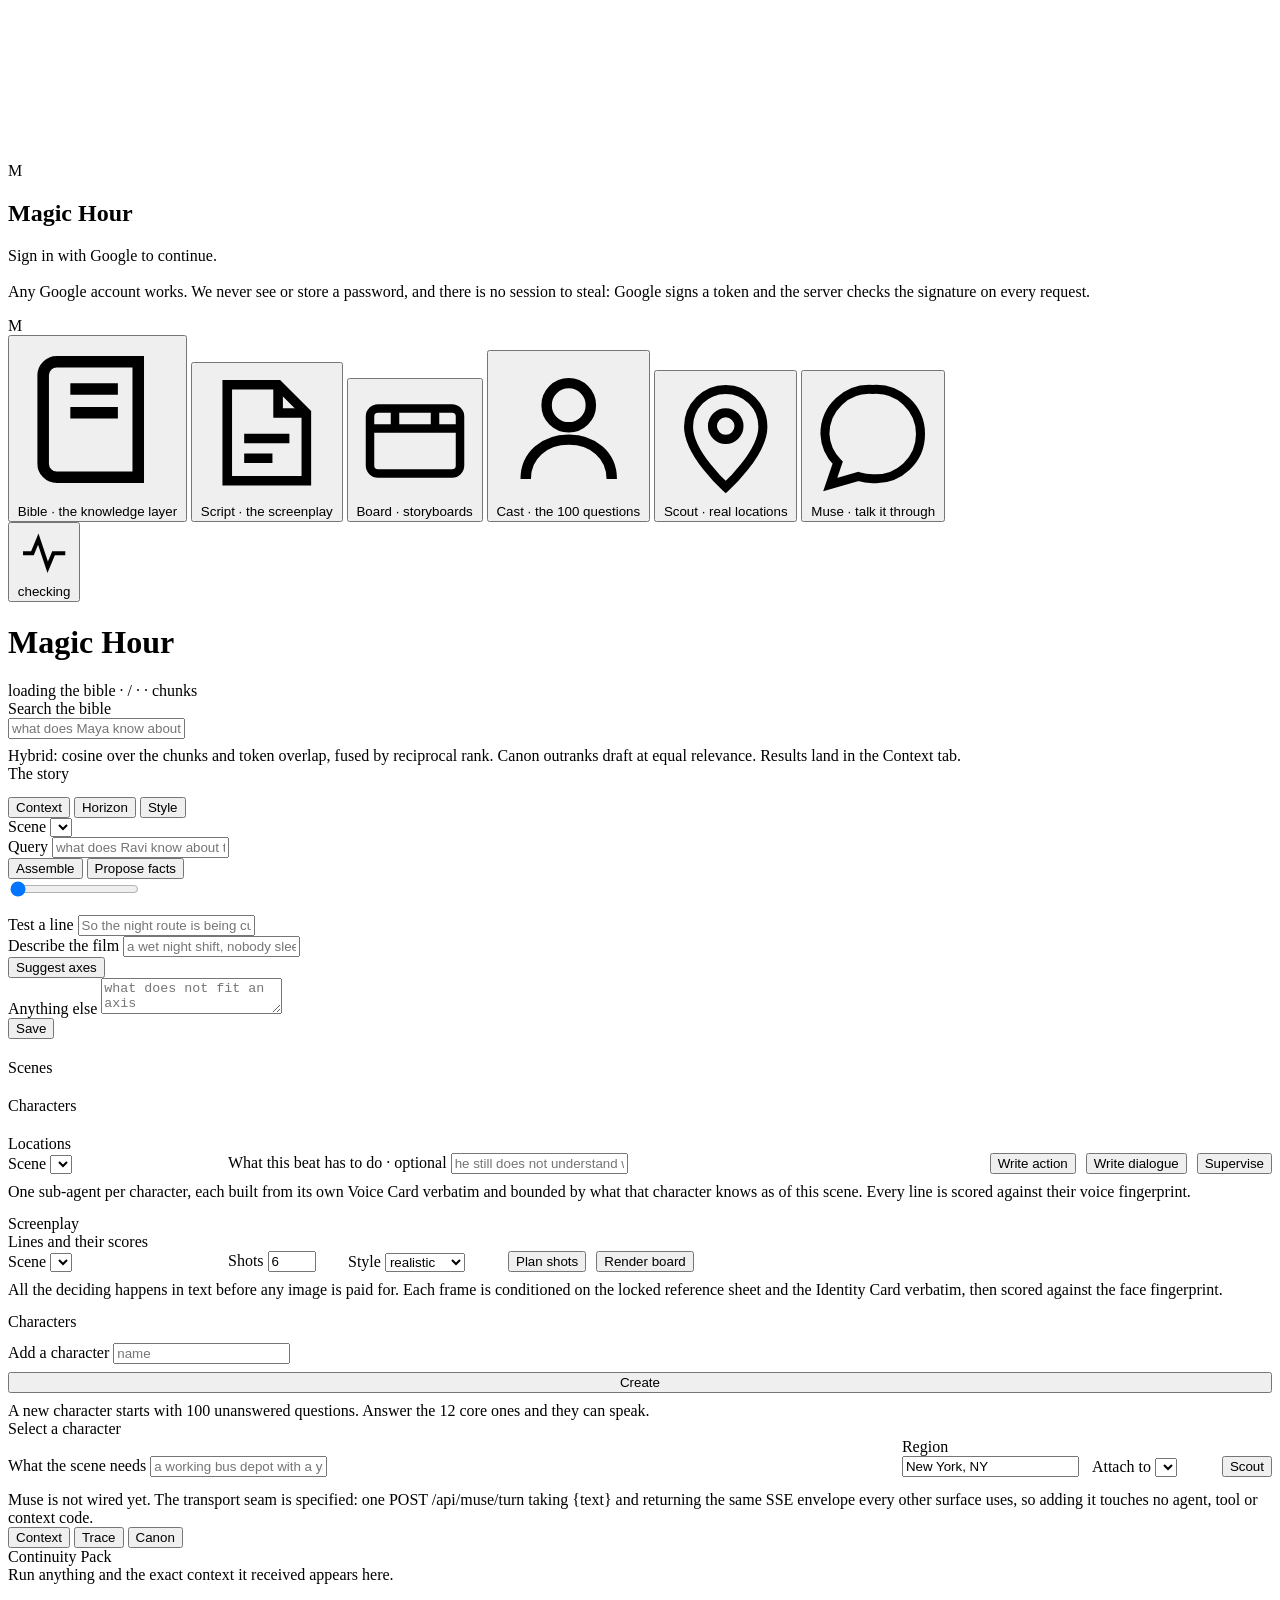
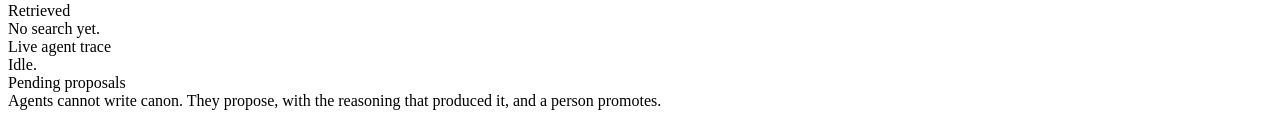
==== commit 14f25fec: "Merge branch 'feat/characters' into HEAD" ====
--- a/backend/app/static/index.html
+++ b/backend/app/static/index.html
@@ -94,31 +94,75 @@
           <div id="spine" class="tiny muted"></div>
         </div>
       </div>
-      <!-- The Context Inspector. Every generated line in this product comes out
-           of one assembled Continuity Pack, so this is where a wrong line gets
-           traced to the fact behind it rather than argued about. -->
-      <div class="panel lit pad" style="margin-bottom:20px">
-        <div class="eyebrow">Context Inspector · the exact payload a model receives</div>
-        <div class="ci-controls">
-          <div>
-            <label class="lab">Scene</label>
-            <select class="f" id="ciScene"></select>
-          </div>
-          <div>
-            <label class="lab">Retrieval query</label>
-            <input class="f" id="ciQuery" placeholder="what does Ravi know about the route">
-          </div>
-          <button class="act" id="ciRun">Assemble</button>
-        </div>
-        <div class="ci-cast" id="ciCast"></div>
-        <div class="tiny faint" style="margin-top:9px">
-          Fixed slots, fixed budgets, assembled by one function for every call in
-          the product. On overflow the pack drops turn, then local, then
-          retrieved, and never style or cast, because those are the identity.
-          Click a slot to read it verbatim, and a chunk id to open the row it came
-          from.
-        </div>
-        <div id="ciOut"></div>
+      <!-- Three tools, one at a time. Stacked they were a wall of panels, and
+           the point of each one is lost if you have to scroll past the other
+           two to find it. -->
+      <div class="panel pad tools" style="margin-bottom:20px">
+        <div class="seg" id="toolSeg">
+          <button class="on" data-t="ctx">Context</button>
+          <button data-t="horizon">Horizon</button>
+          <button data-t="style">Style</button>
+          <span class="seg-note" id="toolNote"></span>
+        </div>
+
+        <!-- Context. The exact payload a model receives. -->
+        <div class="tool on" data-t="ctx">
+          <div class="ci-controls">
+            <div>
+              <label class="lab">Scene</label>
+              <select class="f" id="ciScene"></select>
+            </div>
+            <div>
+              <label class="lab">Query</label>
+              <input class="f" id="ciQuery" placeholder="what does Ravi know about the route">
+            </div>
+            <div class="btns">
+              <button class="act" id="ciRun">Assemble</button>
+              <button class="act" id="ciExtract"
+                title="Read this scene and propose what it establishes. Nothing becomes canon until you promote it.">Propose facts</button>
+            </div>
+          </div>
+          <div class="ci-cast" id="ciCast"></div>
+          <div id="ciOut"></div>
+        </div>
+
+        <!-- Horizon. Drag the scene and watch the boundary move. -->
+        <div class="tool" data-t="horizon">
+          <div class="hz-bar">
+            <div class="ci-cast" id="hzCast" style="margin-top:0"></div>
+            <div class="hz-scene">
+              <input type="range" id="hzScene" min="1" max="3" value="1" step="1">
+              <span class="tiny faint mono" id="hzSceneLabel"></span>
+            </div>
+          </div>
+          <div class="grid two" id="hzOut" style="margin-top:14px"></div>
+          <div class="hz-check">
+            <label class="lab">Test a line</label>
+            <input class="f" id="hzLine"
+              placeholder="So the night route is being cut at the end of the month, then.">
+            <div id="hzVerdict"></div>
+          </div>
+        </div>
+
+        <!-- Style. Asked once, pasted verbatim into every image and every line. -->
+        <div class="tool" data-t="style">
+          <div class="st-ask">
+            <div style="flex:1">
+              <label class="lab">Describe the film</label>
+              <input class="f" id="stAsk"
+                placeholder="a wet night shift, nobody sleeping, everything lit by the machines">
+            </div>
+            <button class="act" id="stCompile">Suggest axes</button>
+          </div>
+          <div class="st-grid" id="stAxes"></div>
+          <label class="lab" style="margin-top:14px">Anything else</label>
+          <textarea class="f" id="stLook" rows="2"
+            placeholder="what does not fit an axis"></textarea>
+          <div class="st-foot">
+            <button class="act primary" id="stSave">Save</button>
+            <div class="tiny" id="stStatus"></div>
+          </div>
+        </div>
       </div>
 
       <div class="eyebrow">Scenes</div>
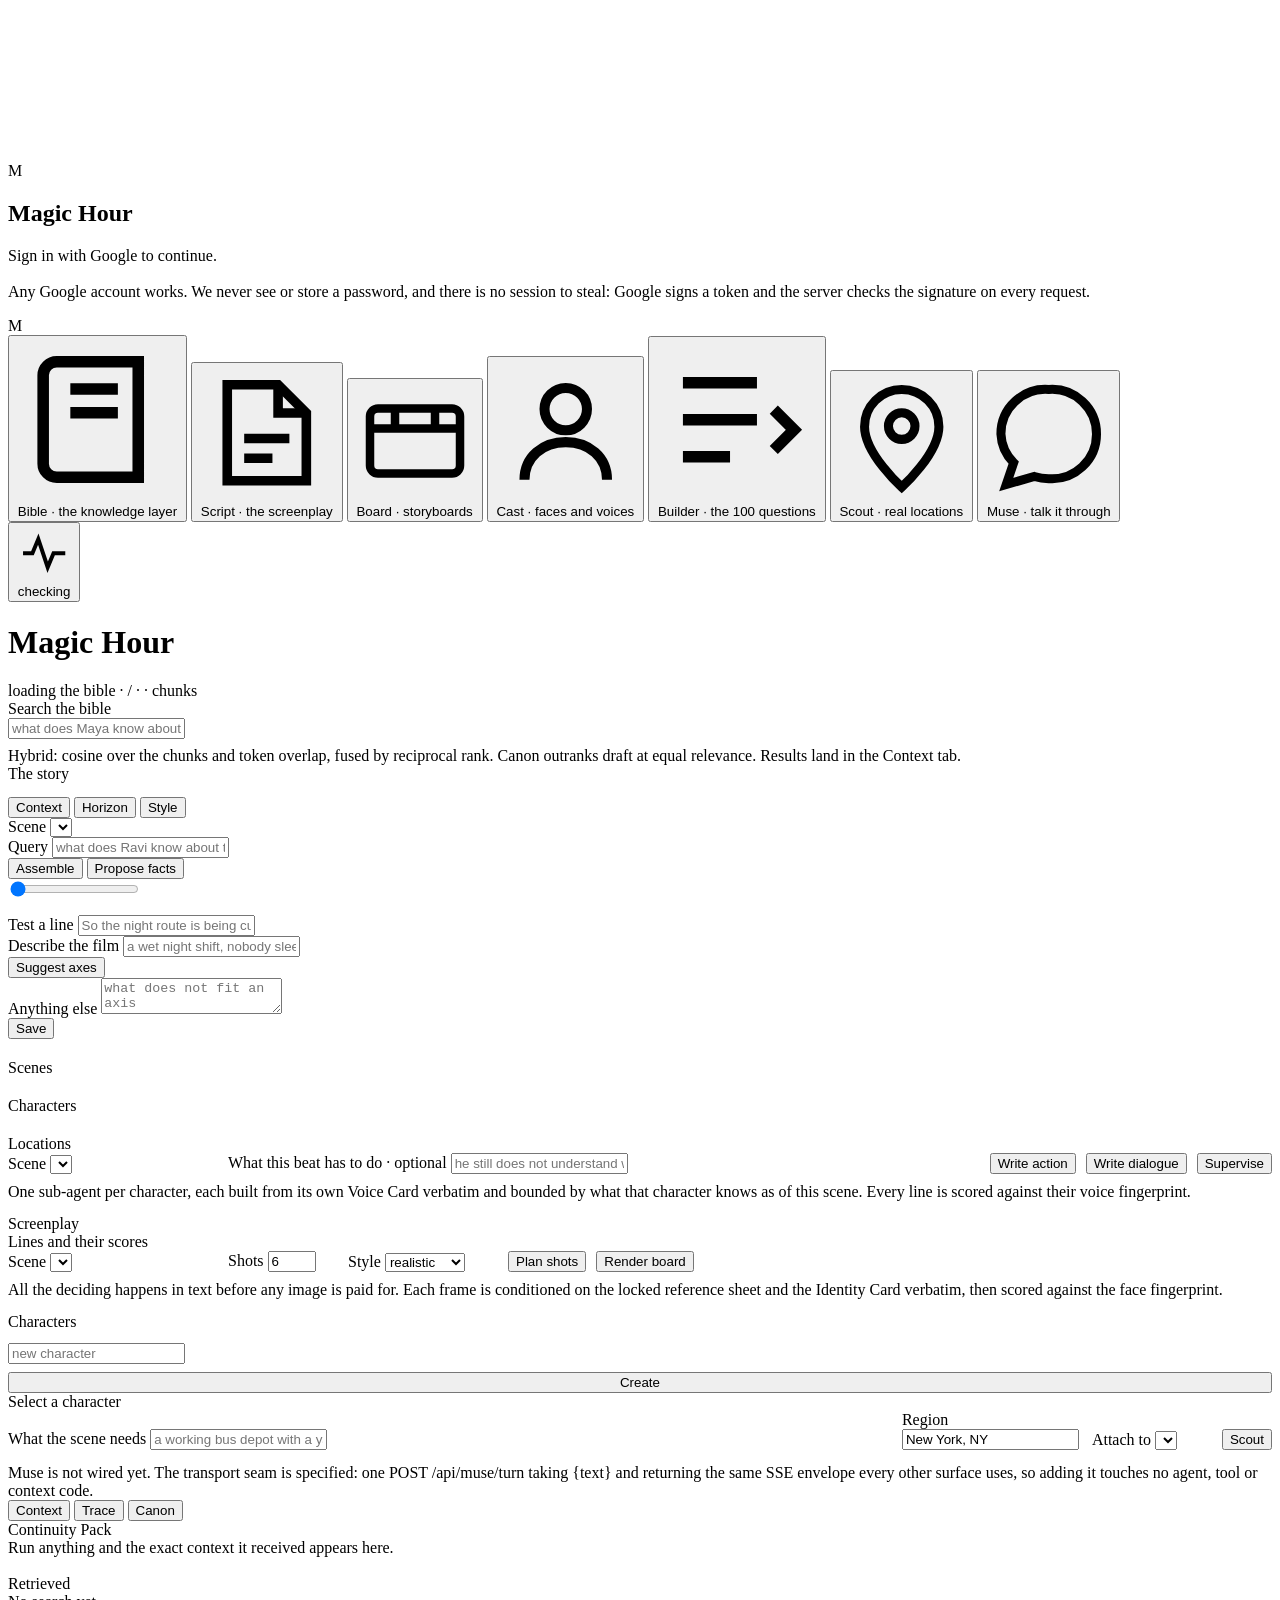
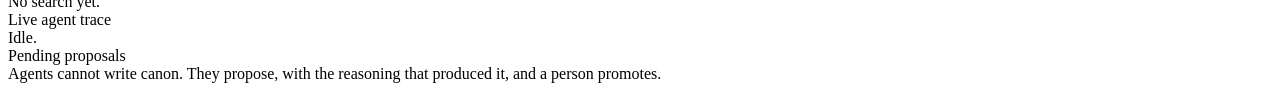
==== commit b9426e97: "The Builder is its own tab, and it only asks questions It was living inside Cast, next to the compil" ====
--- a/backend/app/static/index.html
+++ b/backend/app/static/index.html
@@ -49,7 +49,11 @@
     </button>
     <button class="tab" data-s="cast" style="--tint:var(--cast)">
       <svg viewBox="0 0 24 24" fill="none" stroke="currentColor" stroke-width="1.7"><circle cx="12" cy="8.5" r="3.6"/><path d="M5 20.5c0-3.9 3.1-6.4 7-6.4s7 2.5 7 6.4"/></svg>
-      <span class="name">Cast · the 100 questions</span>
+      <span class="name">Cast · faces and voices</span>
+    </button>
+    <button class="tab" data-s="build" style="--tint:var(--build)">
+      <svg viewBox="0 0 24 24" fill="none" stroke="currentColor" stroke-width="1.7"><path d="M4 6.5h11M4 12h11M4 17.5h7"/><path d="M17.5 15.5l3 3-3 3" transform="translate(0,-5)"/></svg>
+      <span class="name">Builder · the 100 questions</span>
     </button>
     <button class="tab" data-s="scout" style="--tint:var(--scout)">
       <svg viewBox="0 0 24 24" fill="none" stroke="currentColor" stroke-width="1.7"><path d="M12 21.5s7-6.3 7-11.4A7 7 0 005 10.1c0 5.1 7 11.4 7 11.4z"/><circle cx="12" cy="10" r="2.5"/></svg>
@@ -239,22 +243,16 @@
       <div class="grid frames" id="board"></div>
     </section>
 
-    <!-- Cast · the character builder --------------------------------------
-         The 100 questions live here. Everything below #castDetail is drawn by
-         builder.js, which owns the interview and nothing else. -->
+    <!-- Cast · the compiled cards ------------------------------------------
+         Faces and voices. The interview that feeds them is its own tab. -->
     <section class="surface" data-s="cast">
       <div class="grid" style="grid-template-columns:290px 1fr">
         <div>
           <div class="eyebrow">Characters</div>
           <div id="castList"></div>
           <div class="panel pad" style="margin-top:12px">
-            <label class="lab">Add a character</label>
-            <input class="f" id="newName" placeholder="name">
+            <input class="f" id="newName" placeholder="new character">
             <button class="act" id="btnAddChar" style="margin-top:8px;width:100%">Create</button>
-            <div class="tiny faint" style="margin-top:9px">
-              A new character starts with 100 unanswered questions. Answer the 12
-              core ones and they can speak.
-            </div>
           </div>
         </div>
         <div>
@@ -262,6 +260,13 @@
           <div id="castDetail"></div>
         </div>
       </div>
+    </section>
+
+    <!-- Builder · the 100 questions ----------------------------------------
+         One job: ask the questions. Drawn entirely by builder.js. -->
+    <section class="surface" data-s="build">
+      <div id="bdBar"></div>
+      <div id="bdMain"></div>
     </section>
 
     <!-- Scout ------------------------------------------------------------- -->
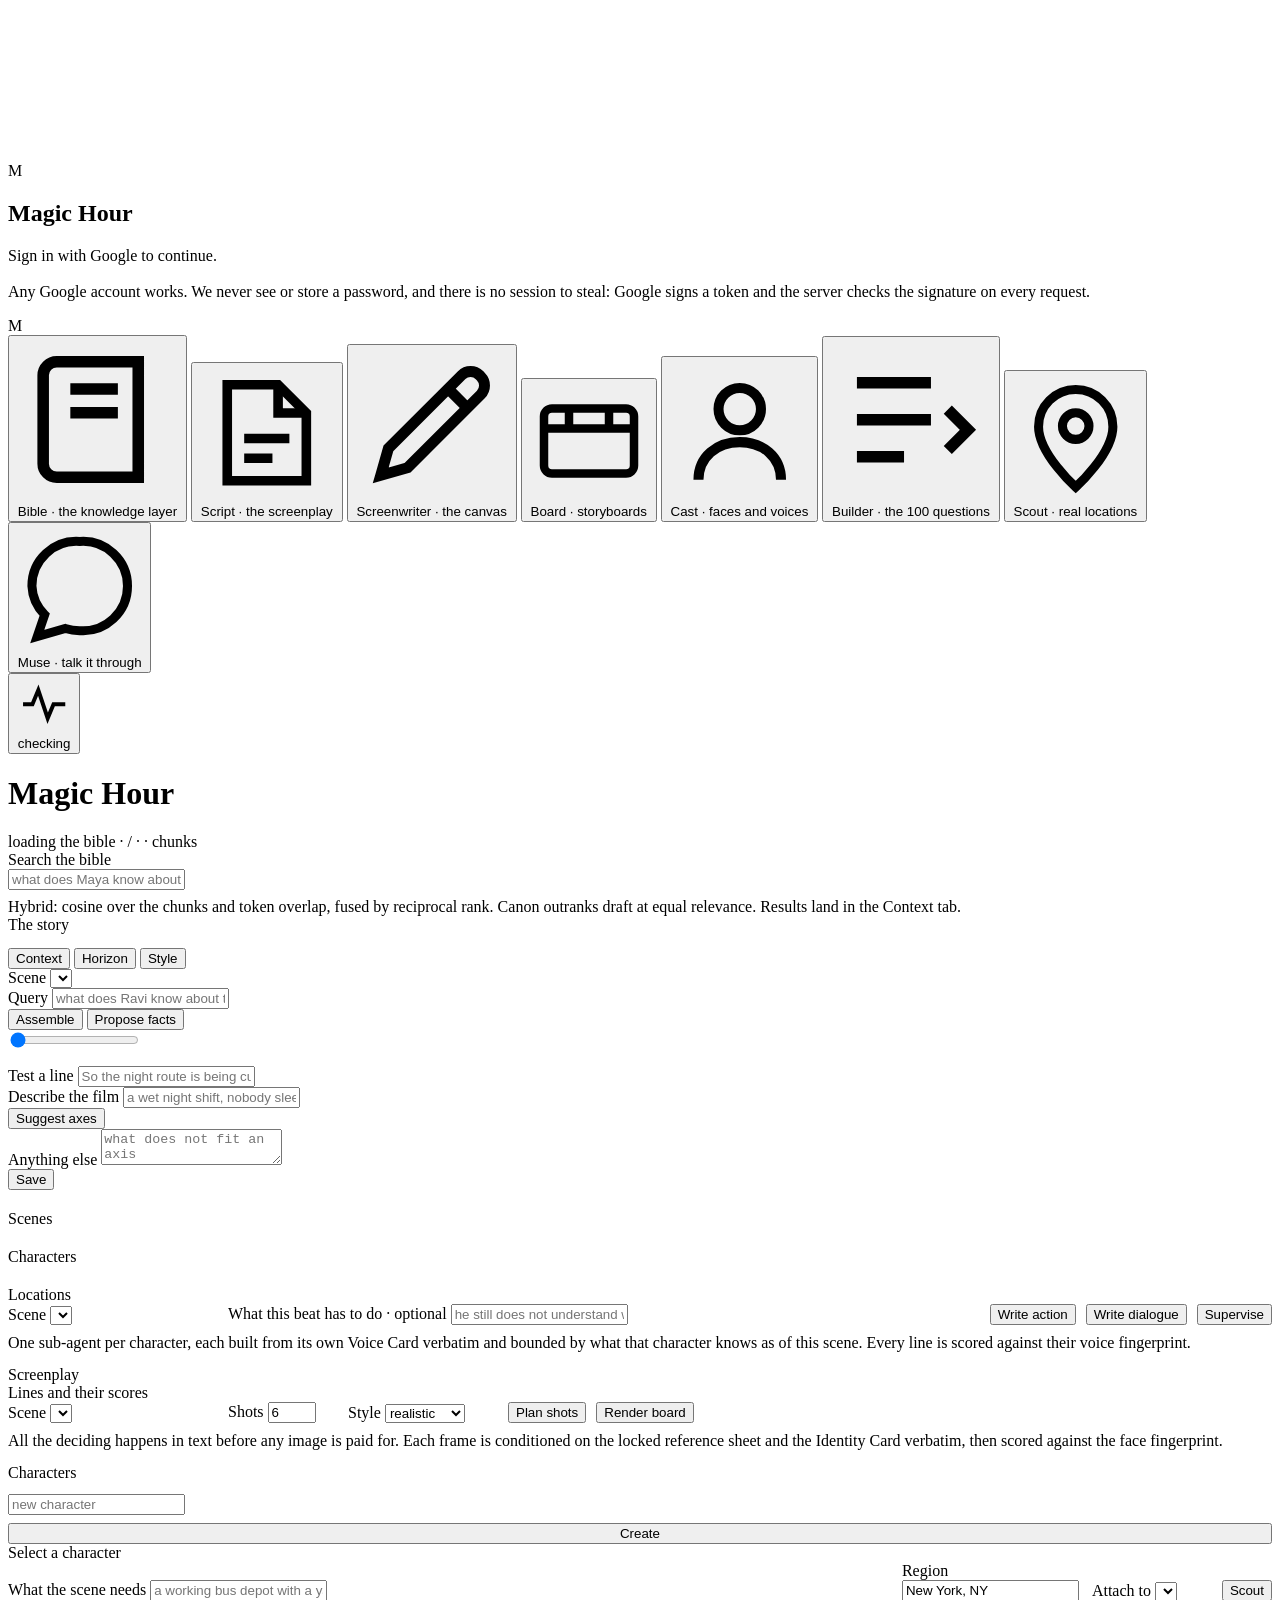
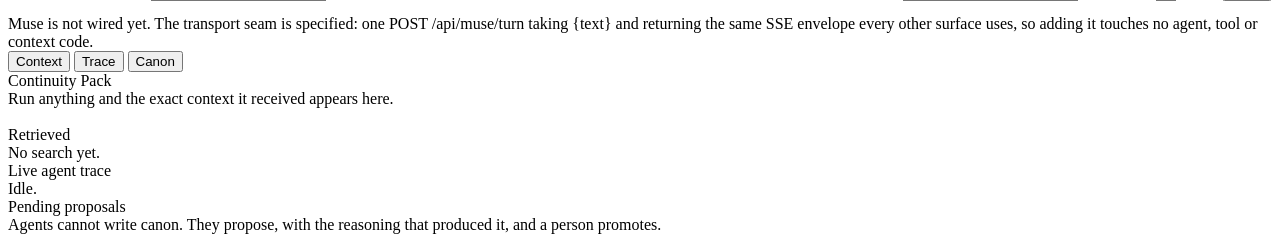
==== commit 296549e1: "Put the Screenwriter on the rail The editor existed only as a URL, and a surface nobody can find is " ====
--- a/backend/app/static/index.html
+++ b/backend/app/static/index.html
@@ -42,6 +42,14 @@
     <button class="tab" data-s="script" style="--tint:var(--script)">
       <svg viewBox="0 0 24 24" fill="none" stroke="currentColor" stroke-width="1.7"><path d="M5 3.5h9l5 5v12H5z"/><path d="M14 3.5v5h5M8 13h8M8 16.5h5"/></svg>
       <span class="name">Script · the screenplay</span>
+    </button>
+    <!-- Navigates to its own page rather than switching a surface: the editor
+         is a full three column layout that does not fit inside the shell. No
+         data-s, so the surface switcher in app.js leaves it alone. -->
+    <button class="tab" style="--tint:var(--script)"
+            onclick="location.href='/static/write.html'">
+      <svg viewBox="0 0 24 24" fill="none" stroke="currentColor" stroke-width="1.7"><path d="M4 20l1.2-4.2L16.6 4.4a2 2 0 012.8 0l.2.2a2 2 0 010 2.8L8.2 18.8z"/><path d="M14.5 6.5l3 3"/></svg>
+      <span class="name">Screenwriter · the canvas</span>
     </button>
     <button class="tab" data-s="board" style="--tint:var(--board)">
       <svg viewBox="0 0 24 24" fill="none" stroke="currentColor" stroke-width="1.7"><rect x="3" y="5.5" width="18" height="13" rx="1.6"/><path d="M3 9.5h18M8 5.5v4M16 5.5v4"/></svg>
